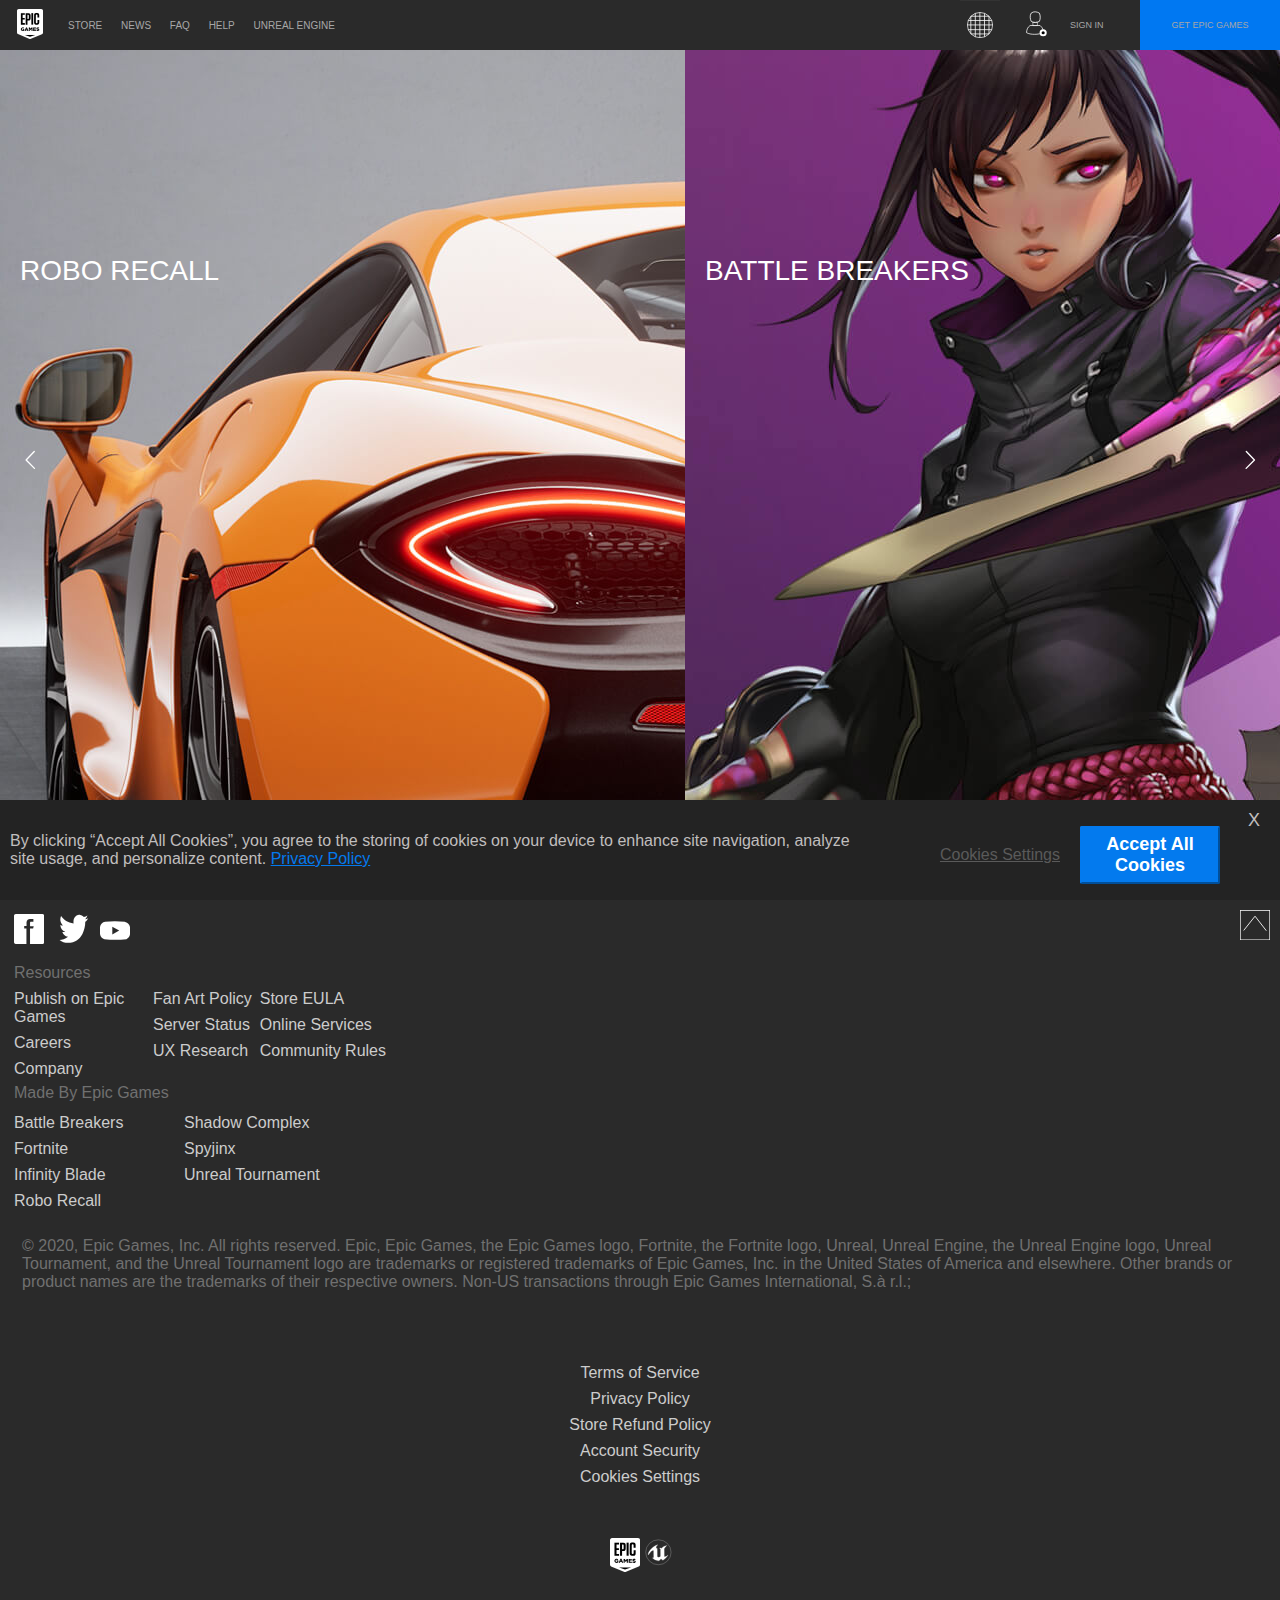
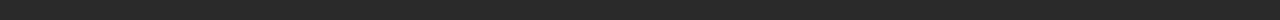
==== index.html @ 892b5a11 "test home page on mobile phone" ====
<!DOCTYPE html>
<html lang="en">
<head>
    <meta charset="UTF-8">
    <meta name="viewport" content="width=device-width, initial-scale=1.0">
    <title>Epic Games | Home</title>
    <!-- <link rel="stylesheet" href="css/headerMaxWidth_600Px.css" media="(max-width: 600px)" />
    <link rel="stylesheet" href="css/headerMin601PxMax900Px.css" media="(min-width: 601px) and (max-width: 900px)" />
    <link rel="stylesheet" href="css/headerMin901PxMax1200Px.css" media="(min-width: 901px) and (max-width: 1200px)" />
    <link rel="stylesheet" href="css/headerMin1201Px.css" media="(min-width: 1201px)"/> -->
    <link rel="stylesheet" href="css/html.css" />
    <link rel="stylesheet" href="css/headerMaxWidth_767_Px.css" media="(max-width: 767px)"/>
    <link rel="stylesheet" href="css/headerMinWidth_768_Px.css" media="(min-width: 768px)"/>
    <link rel="stylesheet" href="css/cookiesMaxWidth_900_Px.css" media="(max-width: 900px)"/>
    <link rel="stylesheet" href="css/cookiesMinWidth_901_Px.css" media="(min-width: 901px)"/>
    <link rel="stylesheet" href="css/footerMaxWidth_400_Px.css" media="(max-width: 400px)"/>
    <link rel="stylesheet" href="css/footerMinWidth_401_Px.css" media="(min-width: 401px)"/>
    <link rel="stylesheet" href="css/sectionAnimation.css">
    </head>
<body>
    <main>
        <!-- start header -->
        <header>
            <a class="header__ImgLogoEpicGames" href="https://www.epicgames.com/store/en-US/?lang=en-US">
                <picture>
                    <img src="images/logoEpicGames.svg" title="Epic Games" alt="Logo Epic games">
                </picture>
            </a>
            <input type="checkbox" id="openOffCanvas" >
            <label class="header__LabelOpenMenu" for='openOffCanvas'>
                <picture>
                    <img src='images/menu.svg' alt='menu'>
                </picture>
            </label>
            <label class="header__LabelCloseMenu" onclick="disableEnableInputLanguage()" for='openOffCanvas'>
                <picture>
                    <img src='images/closeMenu.svg' alt='menu'>
                </picture>
            </label>
            <input type="checkbox" id="openOffCanvasLanguage">
            <div class="header__MenuOffCanvas">
                <nav class="header__NavMenu">
                    <ul>
                        <li><a href="https://www.epicgames.com/store/en-US/?lang=en-US"><span>store</span></a></li>                   
                        <li><a href="https://www.epicgames.com/store/en-US/news?lang=en-US"><span>news</span></a></li>	                   													
                        <li><a href="https://www.epicgames.com/site/en-US/epic-games-store-faq?lang=en-US"><span>faq</span></a></li>                  
                        <li><a href="https://www.epicgames.com/help/en-US/?lang=en-US"><span>help</span></a></li>                   								
                        <li><a href="https://www.unrealengine.com/en-US/"><span>unreal engine</span></a></li>
                    </ul>
                </nav>
                <label class="header__ImgLanguages" for='openOffCanvasLanguage'>
                    <picture>
                        <img src="images/world.svg" alt="Epic games">
                    </picture>
                </label>
                <div class="header__NavLanguages">
                    <label class="header__LanguageBack" for='openOffCanvasLanguage'>
                        <picture>
                            <img src="images/backLanguageMenu.svg" alt="Epic games">
                        </picture>
                        <a href="https://www.epicgames.com/site/ar/home?lang=en-US"><span>English</span></a>
                    </label>
                    <nav>
                        <ul>
                            <li data-lang="en-US"><a href="https://www.epicgames.com/site/ar/home?lang=en-US"><span>English</span></a></li>
                            <li data-lang="es-ES"><a href="https://www.epicgames.com/site/ar/home?lang=es-ES"><span>Español (Spain)</span></a></li>
                            <li data-lang="es-MX"><a href="https://www.epicgames.com/site/ar/home?lang=es-MX"><span>Español (LA)</span></a></li>
                            <li data-lang="fr"><a href="https://www.epicgames.com/site/ar/home?lang=fr"><span>Français</span></a></li>
                            <li data-lang="it"><a href="https://www.epicgames.com/site/ar/home?lang=it"><span>Italiano</span></a></li>
                            <li data-lang="ja"><a href="https://www.epicgames.com/site/ar/home?lang=ja"><span>日本語</span></a></li>
                            <li data-lang="ko"><a href="https://www.epicgames.com/site/ar/home?lang=ko"><span>한국어</span></a></li>
                            <li data-lang="pl"><a href="https://www.epicgames.com/site/ar/home?lang=pl"><span>Polski</span></a></li>
                            <li data-lang="pt-BR"><a href="https://www.epicgames.com/site/ar/home?lang=pt-BR"><span>Português (Brasil)</span></a></li>
                            <li data-lang="ru"><a href="https://www.epicgames.com/site/ar/home?lang=ru"><span>Русский</span></a></li>
                            <li data-lang="th"><a href="https://www.epicgames.com/site/ar/home?lang=th"><span>ไทย</span></a></li>
                            <li data-lang="tr"><a href="https://www.epicgames.com/site/ar/home?lang=tr"><span>Türkçe</span></a></li>
                            <li data-lang="zh-CN"><a href="https://www.epicgames.com/site/ar/home?lang=zh-CN"><span>简体中文</span></a></li>
                            <li data-lang="zh-Hant"><a href="https://www.epicgames.com/site/ar/home?lang=zh-Hant"><span>繁體中文</span></a></li>
                        </ul>
                    </nav>
                </div> 
                <div class="header__ImgUser" onclick="pageUnrealEngine()">
                    <picture>
                        <img src="images/user.svg"  alt="Sign In">
                    </picture>
                    <a href="https://www.epicgames.com/id/login?productName=epic-games&lang=en_US&redirectUrl=https%3A%2F%2Fwww.epicgames.com%2Fsite%2Fen-US%2Fhome&client_id=5a6fcd3b82e04f8fa0065253835c5221&noHostRedirect=true" title="Sig In">Sign In </a>
                </div>
                <div class="header__GetEpicGames" >
                    <a href="https://launcher-public-service-prod06.ol.epicgames.com/launcher/api/installer/download/EpicGamesLauncherInstaller.msi" title="Get Epic Games">get epic games</a>
                </div>
            </div>
        </header>
        <!-- end header -->
        <!-- start section__01Animation -->       
        <section class="section__Animation" id="section__Animation" onclick="disableEnableInputNavAndLanguage()">    
            <div class="section__Animation__01" id="section__Animation__01"></div>
            <a href="https://www.epicgames.com/battlebreakers/es-ES/home" class="section__Animation__01--A" > <span> Robo recall</span></a>
                
            <div class="section__Animation__02"></div>
            <a href="https://www.epicgames.com/roborecall/en-US/home" class="section__Animation__02--A" ><span> Battle breakers</span></a>
               
            <div class="section__Animation__03"></div>
            <a href="https://www.epicgames.com/unrealtournament/en-US/" class="section__Animation__03--A" ><span> Unreal tournament</span></a>
                
            <div class="section__Animation__04"></div>
            <a href="https://www.epicgames.com/fortnite/es-ES/home" class="section__Animation__04--A" ><span> Fornite</span></a>
                
            <div class="section__Animation__05"></div>
            <a href="https://www.unrealengine.com/en-US/" class="section__Animation__05--A" ><span> Unreal engine</span></a>
            
            <div class="section__Animation__06"></div>
            <a href="https://www.unrealengine.com/en-US/" class="section__Animation__06--A" ><span> Unreal engine</span></a>
            
            <div class="section__Animation__07"></div>
            <a href="https://www.unrealengine.com/en-US/" class="section__Animation__07--A" ><span> Unreal engine</span></a>
        
            <div class="section__Animation__08"></div>
            <a href="https://www.unrealengine.com/en-US/" class="section__Animation__08--A" ><span> Unreal engine</span></a>
        
            <div class="section__Animation__09"></div>
            <a href="https://www.unrealengine.com/en-US/" class="section__Animation__09--A" ><span> Unreal engine</span></a>
        
            <div class="section__Animation__010"></div>
            <a href="https://www.unrealengine.com/en-US/" class="section__Animation__010--A" ><span> Unreal engine</span></a>
        
        </section>
        <picture class="section__Animation__Next">
            <img src="images/nextLeft.svg"   onclick="moveLeft()" alt="Next left">
            <img src="images/nextRight.svg"  onclick="moveRight()" alt="Next rigth">
        </picture>
        <!-- end section__01Animation -->
        <!-- start footer -->
        <footer>
            <figure class="footer__SocialNetworks">
                <a href="https://www.facebook.com/epicgames"><img src='images/logoFacebook.svg' alt='Logo facebook'></a>
                <a href="https://twitter.com/epicgames"></a><img src='images/logoTwitter.svg' alt='Logo twiter'></a>
                <a href="https://www.youtube.com/user/epicgamesinc"></a><img src='images/logoYoutube.svg' alt='Logo youtube'></a>
            </figure>
            <picture class="footer__BackFooter">
                <img src="images/downFooter.svg">
            </picture>
            <div class="footer__ResourcesDiv">
                <span>Resources</span>
                <ul class="footer__ResourcesUl01">
                    <li><a href="https://www.epicgames.com/store/en-US/about">Publish on Epic Games</a></li>
                    <li><a href="https://www.epicgames.com/site/en-US/careers">Careers</a></li>
                    <li><a href="https://www.epicgames.com/site/en-US/about">Company</a></li>
                </ul>
                <ul class="footer__ResourcesUl02">
                    <li><a href="https://www.epicgames.com/site/en-US/fan-art-policy">Fan Art Policy</a></li>
                    <li><a href="https://status.epicgames.com/">Server Status</a></li>
                    <li><a href="https://www.epicgames.com/site/en-US/ux">UX Research</a></li>
                </ul>
                <ul class="footer__ResourcesUl03">
                    <li><a href="https://www.epicgames.com/store/en-US/eula">Store EULA</a></li>
                    <li><a href="https://dev.epicgames.com">Online Services</a></li>
                    <li><a href="https://www.epicgames.com/site/en-US/community-rules">Community Rules</a></li>
                </ul>
            </div>
            <div class="footer__MadeBYEpicGamesDiv">
                <span>Made By Epic Games</span>
                <ul class="footer__MadeBYEpicGamesUl01">
                    <li><a href="https://www.epicgames.com/battlebreakers/en-US/home">Battle Breakers</a></li>
                    <li><a href="https://www.epicgames.com/fortnite/en-US/home">Fortnite</a></li>
                    <li><a href="https://www.epicgames.com/infinityblade/en-US/home">Infinity Blade</a></li>
                    <li><a href="https://www.epicgames.com/roborecall/en-US/home">Robo Recall</a></li>
                </ul>
                <ul class="footer__MadeBYEpicGamesUl02">
                    <li><a href="https://www.epicgames.com/shadowcomplex/en-US">Shadow Complex</a></li>
                    <li><a href="https://www.epicgames.com/spyjinx/en-US/home">Spyjinx</a></li>
                    <li><a href="https://www.epicgames.com/unrealtournament/en-US/">Unreal Tournament</a></li>
                </ul>
            </div>
            <span class="footer__EpicGamesInc">© 2020, Epic Games, Inc. All rights reserved. Epic, Epic Games, the Epic Games logo, Fortnite, 
                the Fortnite logo, Unreal, Unreal Engine, the Unreal Engine logo, Unreal Tournament, and the Unreal 
                Tournament logo are trademarks or registered trademarks of Epic Games, Inc. in the United States of America 
                and elsewhere. Other brands or product names are the trademarks of their respective owners. Non-US transactions 
                through Epic Games International, S.à r.l.;
            </span>
            <ul class="footer__TermsUl">
                <li><a href="https://www.epicgames.com/site/en-US/tos">Terms of Service</a></li>
                <li><a href="https://www.epicgames.com/site/en-US/privacypolicy">Privacy Policy</a></li>
                <li><a href="https://www.epicgames.com/site/en-US/store-refund-policy">Store Refund Policy</a></li>
                <li><a href="https://www.epicgames.com/site/en-US/account-security">Account Security</a></li>
                <li><a href="/site/en-US/account-security">Cookies Settings</a></li>
            </ul>
            <figure class="footer__LogoEpicUnreal">
                <img src='images/logoEpicGames.svg' alt='Logo facebook'>
                <a href="https://www.unrealengine.com/en-US/"><img src='images/logoUnrealEngine.svg' alt='Logo twiter'></a>
            </figure>
        </footer>
        <!-- end footer -->
        <!-- start section__Cookies -->
        <section id="section__Cookies" class="section__Cookies">
            <p>By clicking “Accept All Cookies”, you agree to 
                the storing of cookies on your device to enhance 
                site navigation, analyze site usage, and personalize 
                content.
                <a href="https://www.epicgames.com/site/en-US/privacypolicy?lang=en-US">Privacy Policy</a>
            </p>
            <a class="section__CookiesSetting" href="https://www.epicgames.com/shadowcomplex">Cookies Settings</a>
            <button onclick="cookies()" ><strong>Accept All Cookies</strong></button>
            <button onclick="cookies()" >X</button>
        </section>
        <!-- end section__Cookies -->
    </main>
    <script>
        function pageUnrealEngine(){
          window.location = "https://www.epicgames.com/id/login?productName=epic-games&lang=en_US&redirectUrl=https%3A%2F%2Fwww.epicgames.com%2Fsite%2Fen-US%2Fhome&client_id=5a6fcd3b82e04f8fa0065253835c5221&noHostRedirect=true";
        }       
        function disableEnableInputLanguage(){
            document.getElementById("openOffCanvasLanguage").checked = false;
        }
        function disableEnableInputNavAndLanguage(){
            document.getElementById("openOffCanvasLanguage").checked = false;
            document.getElementById("openOffCanvas").checked = false;
        }
        function cookies(){
            document.getElementById("section__Cookies").style.display = "none";
        }

        var animationImages = document.getElementById("section__Animation").animate([
                {transform:"translateX(-0px)"},
                {transform:"translateX(-5300px)"}
                ],{duration: 50000,
                iterations: Infinity});

        animationImages.pause(); 
                       
        setTimeout(function() {
            animationImages.play()}, 
            5000);
        
        function moveLeft() 
        {
            var elementDiv = document.getElementById("section__Animation__01");
            var elementpropertiesDiv = elementDiv.getBoundingClientRect();
            var width = elementpropertiesDiv.width;
            console.log(width + "tamaño imagen");

            var elementClass = document.getElementById("section__Animation");
            var positionClass = elementClass.getBoundingClientRect();
            var left=positionClass.left;
            console.log(left + "left null");
            animationImages.cancel();
            
            if (width === 1024) 
            {
                if(left == 0 && left > -1024)
                {
                    document.getElementById("section__Animation").style.transform = "translateX(-4096px)"; 
                    console.log(left + "left into");
                    console.log("entro imagen 2 left");
                }
                else if (left == -4096 || left < -3072)
                {
                    document.getElementById("section__Animation").style.transform = "translateX(-3072px)"; 
                    console.log(left + "left into");                   
                    console.log("entro imagen 3 left");
                }
                else if (left == -3072 || left < -2048)
                {
                    document.getElementById("section__Animation").style.transform = "translateX(-2048px)"; 
                    console.log(left + "left into");                   
                    console.log("entro imagen 4 left");
                } 
                else if (left == -2048 || left < -1024)
                {
                    document.getElementById("section__Animation").style.transform = "translateX(-1024px)"; 
                    console.log(left + "left into");                    
                    console.log("entro imagen 4 left");
                } 
                else 
                {
                    document.getElementById("section__Animation").style.transform = "translateX(0px)"; 
                    console.log(left + "left into");               
                    console.log("entro imagen 1 left");
                }  
            }
            if (width === 685) 
            {
                if(left == 0 || left > -685)
                {
                    document.getElementById("section__Animation").style.transform = "translateX(-2740px)"; 
                    console.log(left + "left into");                   
                    console.log("entro imagen 2 left");
                }
                else if (left == -2740 || left < -2055)
                {
                    document.getElementById("section__Animation").style.transform = "translateX(-2055px)"; 
                    console.log(left + "left into");
                    console.log("entro imagen 3 left");
                }
                else if (left == -2055 || left < -1370)
                {
                    document.getElementById("section__Animation").style.transform = "translateX(-1370px)"; 
                    console.log(left + "left into");                   
                    console.log("entro imagen 4 left");
                } 
                else if (left == -1370 || left < -685)
                {
                    document.getElementById("section__Animation").style.transform = "translateX(-685px)"; 
                    console.log(left + "left into");                   
                    console.log("entro imagen 4 left");
                } 
                else 
                {
                    document.getElementById("section__Animation").style.transform = "translateX(0px)"; 
                    console.log(left + "left into");                    
                    console.log("entro imagen 1 left");
                }  
            }
            if (width === 700) 
            {
                if(left == 0 || left > -700)
                {
                    document.getElementById("section__Animation").style.transform = "translateX(-2800px)"; 
                    console.log(left + "left into");                    
                    console.log("entro imagen 2 left");
                }
                else if (left == -2800 || left < -2100)
                {
                    document.getElementById("section__Animation").style.transform = "translateX(-2100px)"; 
                    console.log(left + "left into");                    
                    console.log("entro imagen 3 left");
                }
                else if (left == -2100 || left < -1400)
                {
                    document.getElementById("section__Animation").style.transform = "translateX(-1400px)"; 
                    console.log(left + "left into");                    
                    console.log("entro imagen 4 left");
                } 
                else if (left == -1400 || left < -700)
                {
                    document.getElementById("section__Animation").style.transform = "translateX(-700px)"; 
                    console.log(left + "left into");                   
                    console.log("entro imagen 4 left");
                } 
                else 
                {
                    document.getElementById("section__Animation").style.transform = "translateX(0px)"; 
                    console.log(left + "left into");                   
                    console.log("entro imagen 1 left");
                }   
            }
            console.log(
            positionClass.top + " topClass \n", 
            positionClass.right + " rightClass \n", 
            positionClass.bottom  + " bottomClass \n", 
            positionClass.left  + " leftClass \n");
      } 
      function moveRight() 
        {
            var elementDiv = document.getElementById("section__Animation__01");
            var elementpropertiesDiv = elementDiv.getBoundingClientRect();
            var width = elementpropertiesDiv.width;
            console.log(width + "tamaño imagen");

            var elementClass = document.getElementById("section__Animation");
            var positionClass = elementClass.getBoundingClientRect();
            var left=positionClass.left;
            console.log(left + "left");
            animationImages.cancel();
            
            if (width === 1024) 
            {
                if(left == 0 || left > -1024)
                {
                    document.getElementById("section__Animation").style.transform = "translateX(-1024px)"; 
                    console.log(left + "left into");                    
                    console.log("entro imagen 2");
                }
                else if (left == -1024 || left > -2048)
                {
                    document.getElementById("section__Animation").style.transform = "translateX(-2048px)"; 
                    console.log(left + "left into");                   
                    console.log("entro imagen 3");
                }
                else if (left == -2048 || left > -3072)
                {
                    document.getElementById("section__Animation").style.transform = "translateX(-3072px)"; 
                    console.log(left + "left into");                    
                    console.log("entro imagen 4");
                }  
                else if (left == -3072 || left > -4096)
                {
                    document.getElementById("section__Animation").style.transform = "translateX(-4096px)"; 
                    console.log(left + "left into");                    
                    console.log("entro imagen 5");
                }  
                else 
                {
                    document.getElementById("section__Animation").style.transform = "translateX(0px)"; 
                    console.log(left + "left into");                    
                    console.log("entro imagen 1");
                }  
            }
            if (width === 685) 
            {
                if(left == 0 || left > -685)
                {
                    document.getElementById("section__Animation").style.transform = "translateX(-685px)"; 
                    console.log(left + "left into");                    
                    console.log("entro imagen 2");
                }
                else if (left == -685 || left > -1370)
                {
                    document.getElementById("section__Animation").style.transform = "translateX(-1370px)"; 
                    console.log(left + "left into");                    
                    console.log("entro imagen 3");
                }
                else if (left == -1370 || left > -2055)
                {
                    document.getElementById("section__Animation").style.transform = "translateX(-2055px)"; 
                    console.log(left + "left into");                    
                    console.log("entro imagen 4");
                }  
                else if (left == -2055 || left > -2740)
                {
                    document.getElementById("section__Animation").style.transform = "translateX(-2740px)"; 
                    console.log(left + "left into");                    
                    console.log("entro imagen 5");
                }  
                else 
                {
                    document.getElementById("section__Animation").style.transform = "translateX(0px)"; 
                    console.log(left + "left into");                    
                    console.log("entro imagen 1");
                }  
            }
            if (width === 700) 
            {
                if(left == 0 || left > -700)
                {
                    document.getElementById("section__Animation").style.transform = "translateX(-700px)"; 
                    console.log(left + "left into");                    
                    console.log("entro imagen 2");
                }
                else if (left == -700 || left > -1400)
                {
                    document.getElementById("section__Animation").style.transform = "translateX(-1400px)"; 
                    console.log(left + "left into");                   
                    console.log("entro imagen 3");
                }
                else if (left == -1400 || left > -2100)
                {
                    document.getElementById("section__Animation").style.transform = "translateX(-2100px)"; 
                    console.log(left + "left into");                    
                    console.log("entro imagen 4");
                }  
                else if (left == -2100 || left > -2800)
                {
                    document.getElementById("section__Animation").style.transform = "translateX(-2800px)"; 
                    console.log(left + "left into");                    
                    console.log("entro imagen 5");
                }  
                else 
                {
                    document.getElementById("section__Animation").style.transform = "translateX(0px)"; 
                    console.log(left + "left into");                    
                    console.log("entro imagen 1");
                }  
            }
            console.log(
            positionClass.top + " topClass \n", 
            positionClass.right + " rightClass \n", 
            positionClass.bottom  + " bottomClass \n", 
            positionClass.left  + " leftClass \n");
      } 

    </script>
</body>
</html>
---- css/html.css ----
:root {
    /* Colors */
    --backgroundColorHeader: #2a2a2a;
    --backgroundColorFooter: #333;
    --colorTextHardGrey:rgb(112, 112, 112);
    --colorTextSoftGrey: #ccc;
    --colorTextSoftBlue: #337ab7;;
    --blue: #0078f2;
    --white: #fff;
}
* {
    box-sizing: border-box;
    margin: 0;
    padding: 0;
    font-size: 1rem;
    font-family: sans-serif;
}
  html {
    font-size: 62.5%;
    background-color: red;
}
  header {
    position: absolute;
    width: 100vw;
    height: 50px;
    background-color:var(--backgroundColorHeader);
    z-index: 500;
}

  .section__Animation {
    width: 100vw;
    z-index: 10;
}
footer {
  width: 100vw;
  position: absolute;
  top: 100vh ;
}
.section__Cookies {
  width: 100vw;
  height: 190px;
  background-color: rgb(199, 188, 188);
  position: absolute;
  top: calc(100vh - 180px);
}
---- css/headerMaxWidth_767_Px.css ----
/* :root {
    --backgroundColorHeader: #2a2a2a;
    --backgroundColorFooter: #333;
    --colorTextHardGrey: #ccc;
    --colorTextSoftGrey: rgb(112, 112, 112);;
    --colorTextSoftBlue:: #337ab7;;
    --blue: #0078f2;
    --white: #fff;
}*/
input, .header__LabelCloseMenu, .header__ImgUser,
.header__GetEpicGames a, .header__ImgLanguages {
    display: none;
}

header a {
    font-size: .9em;
    font-family: OpenSans,sans-serif,arial;
    color: rgb(167, 167, 167);
    text-decoration: none;
    text-transform: uppercase;
    font-size: 1.4rem;
    font-family: sans-serif;
}
header ul {
    margin: 0px;
    padding: 0px;
    border: 0px;
}
header li {
    list-style: none;
    border-bottom: 1px solid  #333;
    padding-bottom: 15px;
    padding-top: 15px;
    padding-left: 30px;
    margin: 0px;
}
header img{
    width: 26px;
}
.header__ImgLogoEpicGames {
    grid-area: ImgLogoEpicGames;
}
.header__ImgLogoEpicGames picture img{
    width: 30px;
    display: block;
    float: left;
    margin: 10px 10px 10px 20px;
}
.header__LabelOpenMenu, .header__LabelCloseMenu {
    grid-area: LabelMenu;
}
.header__LabelOpenMenu {
    background-color:var(--blue);
    width: 100%;
    height: 100%;
    display: grid;
    justify-items: center;
    align-items: center;
}
.header__LabelOpenMenu picture img, .header__LabelCloseMenu picture img{
    display: block;
    margin: 10px;
}

.header__ImgUser:hover, .header__ImgLanguages:hover, 
.header__GetEpicGames:hover, .header__LabelOpenMenu:hover, 
.header__LabelCloseMenu:hover, .header__LanguageBack:hover,
.header__NavLanguages li:hover, .header__NavMenu li:hover, 
.header__LabelCloseBack {
    cursor: pointer;
}
header {
    display: grid;
    grid-template: 50px / 1fr 50px;
    grid-template-areas: 'ImgLogoEpicGames . LabelMenu';  
    align-items: center;
}
.header__NavMenu {
    grid-area: NavMenu;
    width: 100%;
}
.header__ImgUser {
    grid-area: ImgUser;
    display: grid;
    grid-template: 50px / 1fr 1fr;
    justify-items: center;
    align-items: center;
    width: 100%;
    height: 100%;
    border-right: 1px solid rgba(97, 96, 96, 0.178);
    border-top: 1px solid rgba(97, 96, 96, 0.178);
}
.header__ImgUser a {
    justify-self: start;
}
.header__ImgLanguages {
    grid-area: ImgLanguages;
    width: 100%;
    height: 100%;
    display:grid;
    justify-items: center;
    align-items: center;
    border-top: 1px solid rgba(97, 96, 96, 0.178);
}
.header__GetEpicGames {
    grid-area: GetEpicGames;
    background-color: #0078f2;
    height: 100%;
    width: 100%;
    display: grid;
    justify-items: center;
    align-items: center;
}
.header__MenuOffCanvas {
    display: grid;
    grid-template: 250px 1fr 50px 40px / 60% 1fr;
    grid-template-areas: 'NavMenu         NavMenu'
                         ' .               . '
                         'ImgUser       ImgLanguages'
                         'GetEpicGames    GetEpicGames';  
    justify-items: center;
    align-items: center;
    list-style: none;
    margin: 0px;
    padding: 0px;
    position: fixed;
    top: 50px;
    right: -90%;
    background-color:#2a2a2a;
    width: 86%;
    height: calc(100% - 50px);
    transition: all .25s;
}
.header__NavLanguages {
    grid-area: NavLanguages;
    display: block;
    list-style: none;
    margin: 0px;
    padding: 0px;
    position: fixed;
    top: 50px;
    right: -90%;
    background-color:#2a2a2a;
    width: 86%;
    height: calc(100% - 50px);
    transition: all .25s;
    overflow: auto;
}
.header__NavLanguages a {
    grid-area: LanguageBackA;
    justify-self: center;
    align-self: center;
}
.header__NavLanguages a:hover{
    color: white;
}
.header__LanguageBack {
    display: grid;
    grid-template: 50px / 20px 1fr ;
    grid-template-areas: ' LanguageBackPicture   LanguageBackA '; 
    justify-items: center;
    align-items: center;
    list-style: none;
    margin: 0px;
    padding: 0px;
    width: 100%;
    transition: all .25s;
    background-color: black;
}
.header__LanguageBack picture {
    grid-area: LanguageBackPicture;
    justify-self: start;
    padding-left: 10px;
}
.header__LanguageBack img {
    width: 10px;
}
#openOffCanvas:checked ~ .header__MenuOffCanvas {
    right: 0px;
}
#openOffCanvas:checked ~ .header__LabelOpenMenu {
    display: none;
}
#openOffCanvas:checked ~ .header__LabelCloseMenu {
    display: block;
}
#openOffCanvasLanguage:checked ~ .header__MenuOffCanvas .header__NavLanguages {
    right: 0px;
}
---- css/headerMinWidth_768_Px.css ----
/* :root {
    --backgroundColorHeader: #2a2a2a;
    --backgroundColorFooter: #333;
    --colorTextHardGrey: #ccc;
    --colorTextSoftGrey: rgb(112, 112, 112);;
    --colorTextSoftBlue:: #337ab7;;
    --blue: #0078f2;
    --white: #fff;
}*/
.header__ImgUser:hover, .header__ImgLanguages:hover, 
.header__GetEpicGames:hover, .header__LabelOpenMenu:hover, 
.header__LabelCloseMenu:hover, .header__LanguageBack:hover,
.header__NavLanguages li:hover, .header__NavMenu li:hover, 
.header__LabelCloseBack {
    cursor: pointer;
}
input, .header__LabelCloseMenu, .header__LabelOpenMenu, .header__NavLanguages, .header__LanguageBack {
    display: none;
}
header img {
    width: 26px;
}
header a {
    font-size: .9em;
    font-family: OpenSans,sans-serif,arial;
    color: rgb(167, 167, 167);
    text-decoration: none;
    text-transform: uppercase;
}
.header__NavLanguages li{ 
    padding-top: 15px;
    padding-left: 5px;
    padding-right: 5px;
    padding-bottom: 5px;
}
.header__NavLanguages{
    list-style: none;
    margin: 0px;
    padding: 0px;
    position: absolute;
    top: 50px;
    right: 220px;
    background-color:#2a2a2a;
    height: auto;
    transition: all .25s;
    overflow: auto;
    text-align: center;
}
header {
    display: grid;
    grid-template: 50px / 60px 1fr;
    grid-template-areas: 'ImgLogoEpicGames  MenuOffCanvas';  
    align-items: center; 
    justify-items: center;
}
.header__ImgLogoEpicGames {
    display: grid;
    justify-items: center;
    align-items: center;
}

.header__MenuOffCanvas {
    grid-area: MenuOffCanvas;
    display: grid;
    grid-template: 50px 1fr / 380px 1fr 40px 140px 140px;
    grid-template-areas: 'NavMenu . ImgLanguages ImgUser GetEpicGames'
                         '. . NavLanguages .  .' ;  
    justify-self: start;
    width: 100%;
}
.header__ImgUser {
    grid-area: ImgUser;
    display: grid;
    grid-template: 50px / 1fr 1fr;
    justify-items: center;
    align-items: center;
    width: 100%;
    height: 100%;
}
.header__ImgUser a {
    justify-self: start;
}
.header__NavMenu {
    grid-area: NavMenu;
    display: grid;
    justify-items: start;
    align-items: center;
}
.header__NavMenu ul{
    padding: 0px;
    margin: 0px;
}
.header__NavMenu li {
    display: inline-block;
    padding: 0px;
    margin: 0px;
}
.header__NavMenu a {
    padding-bottom: 18px;
    padding-right: 10px;
    padding-left: 10px;
    margin-left: -2px;
    margin-right: -2px;
    border-bottom: none;
}
.header__NavMenu a:hover {
    color: white;
    padding-bottom: 12px;
    border-bottom: 8px solid  #0078f2;
    transition: all .2s;
}
.header__ImgLanguages {
    grid-area: ImgLanguages;
    width: 100%;
    height: 100%;
    display:grid;
    justify-items: center;
    align-items: center;
    border-top: 1px solid rgba(97, 96, 96, 0.178);
}
.header__GetEpicGames {
    grid-area: GetEpicGames;
    background-color: #0078f2;
    height: 100%;
    width: 100%;
    display: grid;
    justify-items: center;
    align-items: center;
}
.header__ImgLanguages:hover ~  .header__NavLanguages {
    display: block;
}
.header__NavLanguages:hover {
    display: block;
}
.header__ImgLanguages:hover ~  .header__NavLanguages {
    display: block;
}
.header__NavLanguages a:hover{
    color: white;
}
---- css/cookiesMaxWidth_900_Px.css ----
.section__Cookies {
  background-color: #232323;
  position: fixed;
  z-index: 170;
}
.section__Cookies p {
  grid-area: CookiesP;
  color: rgb(192, 190, 190);
  display: inline-block;
  margin: 0px;
  padding: 0px;
  margin-left: 10px;
  font-size: 1.6rem;
  font-family: sans-serif;
}
.section__CookiesSetting {
  grid-area: CookiesSetting;
  color: rgb(90, 90, 90);
  margin-top: -10px; 
  margin-right: 10px;
  align-self: center; 
  justify-self: end; 
  font-size: 1.6rem; 
}
.section__Cookies p a:first-child {
  color:  #037AEE;
  grid-area: CookiesP;
  font-size: 1.6rem;
}
.section__Cookies button:first-of-type {
  grid-area: CookiesButton01;
  background-color: #037AEE;
  border-radius: 2px;
  border-color: #037AEE;
  color: #FFFFFF;
  padding: .6rem .6rem;
  margin-top: -10px;
  margin-left: 10px;
  align-self: center; 
  justify-self: start; 
}
.section__Cookies button:first-of-type strong {
  font-size: 1.8rem; 
}
.section__Cookies button:last-of-type {
  grid-area: CookiesButton02;
  font-family: sans-serif;
  font-size: 2rem;
  color: rgb(192, 190, 190);
  background-color: transparent;
  border: none;
  padding: 0px;
  margin: 10px;
  margin-right: 20px;
  align-self: start; 
  justify-self: right;
  font-size: 1.8rem;
}
.section__Cookies {
  display: grid;
  grid-template: 40px 80px 60px / 1fr 1fr 40px ;
  grid-template-areas: '. . CookiesButton02 '
                       'CookiesP  CookiesP CookiesP '
                       'CookiesSetting  CookiesButton01 . ';
  justify-items: center;
  align-items: center;
  height: 180px;
  }
---- css/cookiesMinWidth_901_Px.css ----
.section__Cookies {
  background-color: #232323;
  position: fixed;
  z-index: 170;
}
.section__Cookies p {
  grid-area: CookiesP;
  color: rgb(192, 190, 190);
  display: inline-block;
  margin: 0px;
  padding: 0px;
  margin-left: 10px;
  font-size: 1.6rem;
  font-family: sans-serif;
}
.section__CookiesSetting {
  grid-area: CookiesSetting;
  color: rgb(90, 90, 90);
  margin-top: 10px; 
  margin-right: 10px;
  align-self: center; 
  justify-self: end; 
  font-size: 1.6rem; 
}
.section__Cookies p a:first-child {
  color:  #037AEE;
  grid-area: CookiesP;
  font-size: 1.6rem;
}
.section__Cookies button:first-of-type {
  grid-area: CookiesButton01;
  background-color: #037AEE;
  border-radius: 2px;
  border-color: #037AEE;
  color: #FFFFFF;
  padding: .6rem .6rem;
  margin-top: 10px;
  margin-left: 10px;
  align-self: center; 
  justify-self: start; 
}
.section__Cookies button:first-of-type strong {
  font-size: 1.8rem; 
}
.section__Cookies button:last-of-type {
  grid-area: CookiesButton02;
  font-family: sans-serif;
  font-size: 2rem;
  color: rgb(192, 190, 190);
  background-color: transparent;
  border: none;
  padding: 0px;
  margin: 10px;
  margin-right: 20px;
  align-self: start; 
  justify-self: right;
  font-size: 1.8rem;
}
.section__Cookies {
  display: grid;
  grid-template: 100px / 1fr 20px 200px 150px 60px ;
  grid-template-areas: 'CookiesP . CookiesSetting  CookiesButton01 CookiesButton02 ';
  justify-items: center;
  align-items: center;
  height: 100px;
  top: calc(100vh - 100px);
  }
---- css/footerMaxWidth_400_Px.css ----
footer {
  background-color:var(--backgroundColorHeader);
}
footer img {
  width: 30px;
}
footer a, footer span {
  display: inline-block;
  text-decoration: none;
  list-style: none;
  padding: 2px;
  margin: 2px;
  color:var(--colorTextSoftGrey);
  font-size: 1.6rem;
}
footer ul {
  list-style: none;
  padding: 0px;
  margin: 0px;
}
.footer__SocialNetworks {
  grid-area: SocialNetworks;
  padding: 10px;
  display: inline-block;
}
.footer__BackFooter {
  grid-area: BackFooter;
  padding: 10px;
  display: inline-block;
  justify-self: right;
}
.footer__ResourcesDiv {
  grid-area: ResourcesDiv;
  padding: 10px;
}
.footer__ResourcesDiv span {
  grid-area: ResourcesSpan;
  color:var(--colorTextHardGrey);
}
.footer__ResourcesUl01 {
  grid-area: ResourcesUl01;
}
.footer__ResourcesUl02 {
  grid-area: ResourcesUl02;
}
.footer__ResourcesUl03 {
  grid-area: ResourcesUl03;
}
.footer__MadeBYEpicGamesDiv {
  grid-area: MadeBYEpicGamesDiv;
  padding: 10px;
}
.footer__MadeBYEpicGamesDiv span {
  grid-area: MadeBYEpicGamesSpan;
  display: inline-block;
  color:var(--colorTextHardGrey);
}
.footer__MadeBYEpicGamesUl01 {
  grid-area: MadeBYEpicGamesUl01;
}
.footer__MadeBYEpicGamesUl02 {
  grid-area: MadeBYEpicGamesUl02;
}
.footer__EpicGamesInc {
  grid-area: EpicGamesInc;
  color:var(--colorTextHardGrey);
  padding: 20px;
}
.footer__TermsUl {
  grid-area: TermsUl;
  text-align: center;
}

.footer__LogoEpicUnreal {
  grid-area: LogoEpicUnreal;
  display: grid;
  grid-template: 1fr / 1fr 1fr;
  padding: 10px;
  align-items: center;
  justify-items: center;
  background-color:var(--backgroundColorHeader);
}
.footer__LogoEpicUnreal img{
  justify-self: end;
}
.footer__LogoEpicUnreal a{
  justify-self: start;
}
.footer__ResourcesDiv {
  display: grid;
  grid-template: 30px 1fr 1fr 1fr / 170px ;
  grid-template-areas: ' ResourcesSpan  '
                       ' ResourcesUl01  '
                       ' ResourcesUl02  '
                       ' ResourcesUl03  ';
  justify-items: start;
  align-items: start;
}
.footer__MadeBYEpicGamesDiv {
  display: grid;
  grid-template: 30px 1fr 1fr / 170px ;
  grid-template-areas: ' MadeBYEpicGamesSpan  '
                       ' MadeBYEpicGamesUl01  '
                       ' MadeBYEpicGamesUl02';
  justify-items: start;
  align-items: start;
}
.footer__EpicGamesInc {
  padding-top: 5px;
  padding-bottom: 10px;
}
footer  {
  display: grid;
  grid-template: 50px 1fr 1fr 1fr 140px 1fr / 200px 200px;
  grid-template-areas: 'SocialNetworks  BackFooter'
                       'ResourcesDiv ResourcesDiv '
                       'MadeBYEpicGamesDiv MadeBYEpicGamesDiv  '
                       'EpicGamesInc EpicGamesInc '
                       'TermsUl TermsUl '
                       'LogoEpicUnreal LogoEpicUnreal ';  
  background-color:#2a2a2a;
  height: 1000px;
}
---- css/footerMinWidth_401_Px.css ----
footer {
  background-color:var(--backgroundColorHeader);
}
footer img {
  width: 30px;
}
footer a, footer span {
  display: inline-block;
  text-decoration: none;
  list-style: none;
  padding: 2px;
  margin: 2px;
  color:var(--colorTextSoftGrey);
  font-size: 1.6rem;
}
footer ul {
  list-style: none;
  padding: 0px;
  margin: 0px;
}
.footer__SocialNetworks {
  grid-area: SocialNetworks;
  padding: 10px;
  display: inline-block;
}
.footer__BackFooter {
  grid-area: BackFooter;
  padding: 10px;
  display: inline-block;
  justify-self: right;
}
.footer__ResourcesDiv {
  grid-area: ResourcesDiv;
  padding: 10px;
}
.footer__ResourcesDiv span {
  grid-area: ResourcesSpan;
  color:var(--colorTextHardGrey);
}
.footer__ResourcesUl01 {
  grid-area: ResourcesUl01;
}
.footer__ResourcesUl02 {
  grid-area: ResourcesUl02;
}
.footer__ResourcesUl03 {
  grid-area: ResourcesUl03;
}
.footer__MadeBYEpicGamesDiv {
  grid-area: MadeBYEpicGamesDiv;
  padding: 10px;
}
.footer__MadeBYEpicGamesDiv span {
  grid-area: MadeBYEpicGamesSpan;
  display: inline-block;
  color:var(--colorTextHardGrey);
}
.footer__MadeBYEpicGamesUl01 {
  grid-area: MadeBYEpicGamesUl01;
}
.footer__MadeBYEpicGamesUl02 {
  grid-area: MadeBYEpicGamesUl02;
}
.footer__EpicGamesInc {
  grid-area: EpicGamesInc;
  color:var(--colorTextHardGrey);
  padding: 20px;
  padding-top: 5px;
  padding-bottom: 10px;
}
.footer__TermsUl {
  grid-area: TermsUl;
  text-align: center;
}

.footer__LogoEpicUnreal {
  grid-area: LogoEpicUnreal;
  display: grid;
  grid-template: 1fr / 1fr 1fr;
  padding: 10px;
  align-items: center;
  justify-items: center;
  background-color:var(--backgroundColorHeader);
}
.footer__LogoEpicUnreal img{
  justify-self: end;
}
.footer__LogoEpicUnreal a{
  justify-self: start;
}
.footer__ResourcesDiv {
  display: grid;
  grid-template: 30px 1fr / 170 170px 170px;
  grid-template-areas: ' ResourcesSpan . . '
                       ' ResourcesUl01 ResourcesUl02 ResourcesUl03' ; 
}
.footer__MadeBYEpicGamesDiv {
  display: grid;
  grid-template: 30px 1fr / 170px 170px  ;
  grid-template-areas: ' MadeBYEpicGamesSpan .'
                       ' MadeBYEpicGamesUl01 MadeBYEpicGamesUl02';
}

footer  {
  display: grid;
  grid-template: 50px 120px 160px 1fr 1fr 1fr  / 200px 200px 1fr ;
  grid-template-areas: 'SocialNetworks  . BackFooter'
                       'ResourcesDiv ResourcesDiv . '
                       'MadeBYEpicGamesDiv MadeBYEpicGamesDiv . '
                       'EpicGamesInc EpicGamesInc EpicGamesInc '
                       'TermsUl TermsUl TermsUl '
                       'LogoEpicUnreal LogoEpicUnreal LogoEpicUnreal ';  
  background-color:#2a2a2a;
  /* height: 1000px; */
}
---- css/sectionAnimation.css ----
/* section__AnimationTestBasicWebPage.css */

.section__Animation {
    padding: 0px;
    margin: 0px;
    display: grid;
    grid-template: 1fr  1px/ 1fr 1fr 1fr 1fr 1fr 1fr 1fr 1fr 1fr 1fr;
    grid-template-areas: 'Ani01 Ani02 Ani03 Ani04 Ani05 Ani06 Ani07 Ani08 Ani09 Ani010'
                         'A01   A02   A03   A04   A05   A06   A07   A08   A09   A010 ';
    align-items: center;
    justify-items: center;
}

.section__Animation div {
    height: 100vh;
}
.section__Animation__01 {
    grid-area: Ani01;
    background-image: url("../images/unrealEngine.jpg");
}
.section__Animation__02 {
    grid-area: Ani02;
    background-image: url("../images/battleBreakers.jpg");
}
.section__Animation__03 {
    grid-area: Ani03;
    background-image: url("../images/fornite.jpg");   
}  
.section__Animation__04 {
    grid-area: Ani04;
    background-image: url("../images/roboRecall.jpg");
}
.section__Animation__05 {
    grid-area: Ani05;
    background-image: url("../images/unrealTournament.jpg");
}
.section__Animation__06 {
    grid-area: Ani06;
    background-image: url("../images/unrealEngine.jpg");
}
.section__Animation__07 {
    grid-area: Ani07;
    background-image: url("../images/battleBreakers.jpg");
}
.section__Animation__08 {
    grid-area: Ani08;
    background-image: url("../images/fornite.jpg");   
}  
.section__Animation__09 {
    grid-area: Ani09;
    background-image: url("../images/roboRecall.jpg");
}
.section__Animation__010 {
    grid-area: Ani010;
    background-image: url("../images/unrealTournament.jpg");
}
.section__Animation > a {
    text-transform: uppercase;
    text-decoration: none;
    color: white;
    margin: 0px;
    z-index: 120;
    position: relative;
    bottom: 70vh;
    align-self: left;
    justify-self: left;
    margin-left: 20px;
}
.section__Animation > a span {  
    font-size: 2.8em;      
}

.section__Animation div {
    z-index: 10;
}
.section__Animation div:hover {
    opacity: .75;
    transform: scale(1.1);
    transition: all .5s;
    z-index: 5;
}

.section__Animation__Next {
    position: absolute;
    width: 100%;
    top: 50vh;
    z-index: 150;
}
.section__Animation__Next img:first-child {
    width: 20px;
    float: left;
    margin-left: 20px;
}
.section__Animation__Next img:last-child {
    width: 20px;
    float: right;
    margin-right: 20px;
}
.section__Animation__Next img:hover {
    cursor: pointer;
}
 @media all and (max-width: 1024px) /* 1 imagen */
{
    
    .section__Animation__01 {
        width: 1024px;
    }
    .section__Animation__02 {
        width: 1024px;
    }
    .section__Animation__03 {
        width: 1024px;
    }
    .section__Animation__04 {
        width: 1024px;
    }
    .section__Animation__05 {
        width: 1024px;
    }  
    .section__Animation__06 {
        width: 1024px;
    }  
    .section__Animation__07 {
        width: 1024px;
    }
    .section__Animation__08 {
        width: 1024px;
    }
    .section__Animation__09 {
        width: 1024px;
    }
    .section__Animation__010 {
        width: 1024px;
    }  
    
}



@media all and (min-width: 1025px) and (max-width: 1368px) /* 2 imagenes */
{
    .section__Animation__01 {
        width: 685px;
    }
    .section__Animation__02 {
        width: 685px;
    }
    .section__Animation__03 {
        width: 685px;
    }
    .section__Animation__04 {
        width: 685px;
    }
    .section__Animation__05 {
        width: 685px;
    }  
    .section__Animation__06 {
        width: 685px;
    } 
    .section__Animation__07 {
        width: 685px;
    }
    .section__Animation__08 {
        width: 685px;
    }
    .section__Animation__09 {
        width: 685px;
    }
    .section__Animation__010 {
        width: 685px;
    }  
    
}

 
@media all and (min-width: 1369px) /* 3 imagenes */
{
    .section__Animation__01 {
        width: 700px;
    }
    .section__Animation__02 {
        width: 700px;
    }
    .section__Animation__03 {
        width: 700px;
    }
    .section__Animation__04 {
        width: 700px;
    }
    .section__Animation__05 {
        width: 700px;
    }
    .section__Animation__06 {
        width: 700px;
    }
    .section__Animation__07 {
        width: 700px;
    }
    .section__Animation__08 {
        width: 700px;
    }
    .section__Animation__09 {
        width: 700px;
    }
    .section__Animation__010 {
        width: 700px;
    }
}
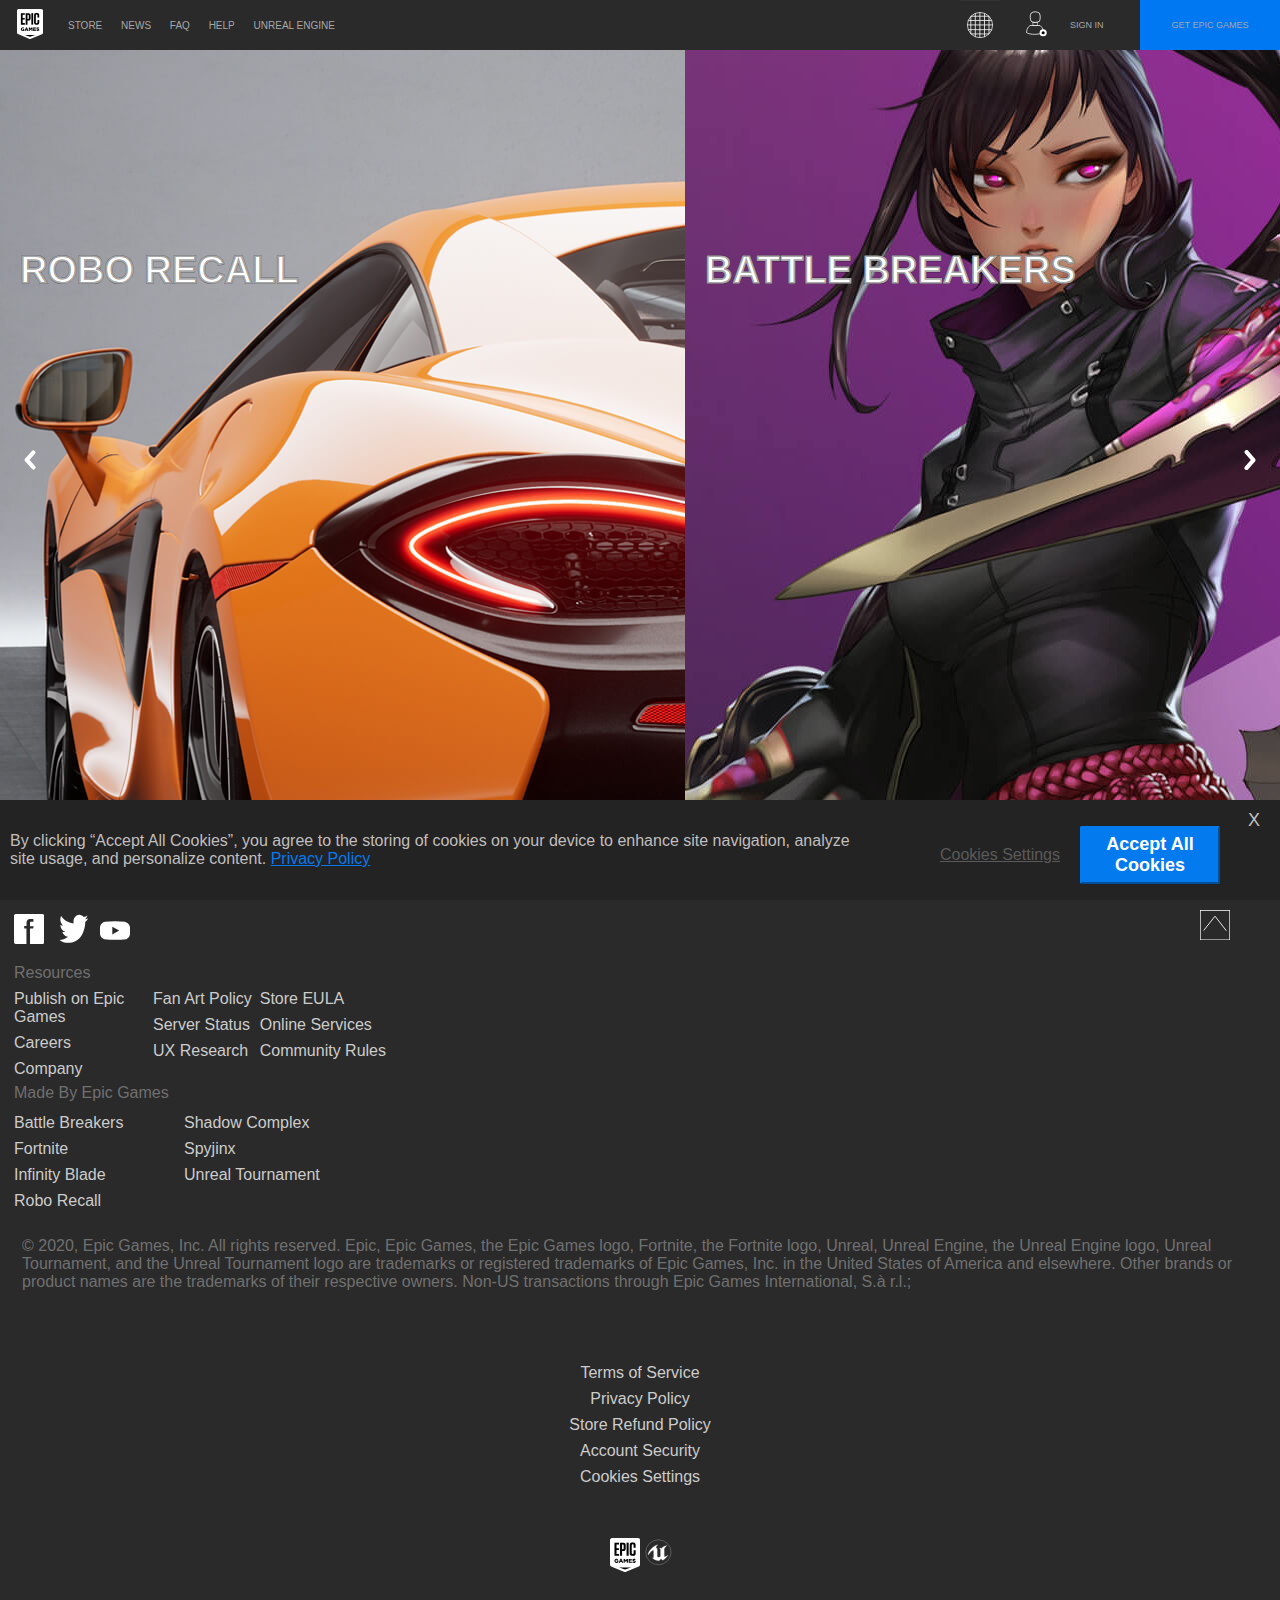
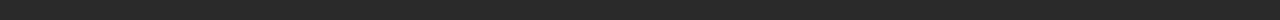
==== commit e24a8dbc: "The problem with overflow fixed" ====
--- a/index.html
+++ b/index.html
@@ -1,5 +1,5 @@
 <!DOCTYPE html>
-<html lang="en">
+<html lang="en" id ="html">
 <head>
     <meta charset="UTF-8">
     <meta name="viewport" content="width=device-width, initial-scale=1.0">
@@ -210,6 +210,10 @@
         }       
         function disableEnableInputLanguage(){
             document.getElementById("openOffCanvasLanguage").checked = false;
+            /* cuando cierres con la x activar el scrooll y fde HTML
+            window.scrollTo(0, 0);
+            document.getElementById("openOffCanvasLanguage").checked = false; */
+            
         }
         function disableEnableInputNavAndLanguage(){
             document.getElementById("openOffCanvasLanguage").checked = false;
--- a/css/html.css
+++ b/css/html.css
@@ -19,17 +19,24 @@
   html {
     font-size: 62.5%;
     background-color: red;
+    background-color:var(--backgroundColorHeader);  
+    overflow-x: hidden; 
+}
+body {
+  overflow-x: hidden;
+  overflow-y: hidden; 
 }
   header {
     position: absolute;
     width: 100vw;
     height: 50px;
     background-color:var(--backgroundColorHeader);
-    z-index: 500;
+    z-index: 15;
 }
 
   .section__Animation {
     width: 100vw;
+    height: 100%;
     z-index: 10;
 }
 footer {
@@ -43,4 +50,7 @@
   background-color: rgb(199, 188, 188);
   position: absolute;
   top: calc(100vh - 180px);
+}
+input label {
+  display: none;
 }--- a/css/headerMaxWidth_767_Px.css
+++ b/css/headerMaxWidth_767_Px.css
@@ -7,8 +7,7 @@
     --blue: #0078f2;
     --white: #fff;
 }*/
-input, .header__LabelCloseMenu, .header__ImgUser,
-.header__GetEpicGames a, .header__ImgLanguages {
+input, .header__LabelCloseMenu{
     display: none;
 }
 
@@ -89,6 +88,7 @@
     height: 100%;
     border-right: 1px solid rgba(97, 96, 96, 0.178);
     border-top: 1px solid rgba(97, 96, 96, 0.178);
+    
 }
 .header__ImgUser a {
     justify-self: start;
@@ -123,28 +123,30 @@
     list-style: none;
     margin: 0px;
     padding: 0px;
-    position: fixed;
-    top: 50px;
+    position: absolute;
+    top: 40px;
     right: -90%;
     background-color:#2a2a2a;
     width: 86%;
-    height: calc(100% - 50px);
+    height: calc(100vh - 40px);
     transition: all .25s;
+    display: none;   
 }
 .header__NavLanguages {
     grid-area: NavLanguages;
-    display: block;
+    /* display: block; */
     list-style: none;
     margin: 0px;
     padding: 0px;
-    position: fixed;
-    top: 50px;
-    right: -90%;
+    position: absolute;
+    top: 8px;
+    right: -100%;
     background-color:#2a2a2a;
-    width: 86%;
-    height: calc(100% - 50px);
+    width: 100%;
+    height: calc(100vh - 50px); 
     transition: all .25s;
-    overflow: auto;
+    display: none;
+    z-index: 35;
 }
 .header__NavLanguages a {
     grid-area: LanguageBackA;
@@ -155,8 +157,11 @@
     color: white;
 }
 .header__LanguageBack {
+    position: absolute;
+    top: 0%;
+    right: 0%;
     display: grid;
-    grid-template: 50px / 20px 1fr ;
+    grid-template: 47px / 20px 1fr ;
     grid-template-areas: ' LanguageBackPicture   LanguageBackA '; 
     justify-items: center;
     align-items: center;
@@ -177,6 +182,7 @@
 }
 #openOffCanvas:checked ~ .header__MenuOffCanvas {
     right: 0px;
+    display: grid;
 }
 #openOffCanvas:checked ~ .header__LabelOpenMenu {
     display: none;
@@ -186,4 +192,5 @@
 }
 #openOffCanvasLanguage:checked ~ .header__MenuOffCanvas .header__NavLanguages {
     right: 0px;
-}+    display: grid;
+}
--- a/css/footerMaxWidth_400_Px.css
+++ b/css/footerMaxWidth_400_Px.css
@@ -25,7 +25,8 @@
 }
 .footer__BackFooter {
   grid-area: BackFooter;
-  padding: 10px;
+  padding-top: 10px;
+  padding-right: 50px;
   display: inline-block;
   justify-self: right;
 }
@@ -111,7 +112,7 @@
 }
 footer  {
   display: grid;
-  grid-template: 50px 1fr 1fr 1fr 140px 1fr / 200px 200px;
+  grid-template: 50px 1fr 1fr 1fr 140px 1fr / 1fr 1fr;
   grid-template-areas: 'SocialNetworks  BackFooter'
                        'ResourcesDiv ResourcesDiv '
                        'MadeBYEpicGamesDiv MadeBYEpicGamesDiv  '
@@ -120,4 +121,8 @@
                        'LogoEpicUnreal LogoEpicUnreal ';  
   background-color:#2a2a2a;
   height: 1000px;
+}
+footer figure {
+  margin: 0px;
+  margin: 0px;
 }--- a/css/footerMinWidth_401_Px.css
+++ b/css/footerMinWidth_401_Px.css
@@ -25,7 +25,8 @@
 }
 .footer__BackFooter {
   grid-area: BackFooter;
-  padding: 10px;
+  padding-top: 10px;
+  padding-right: 50px;
   display: inline-block;
   justify-self: right;
 }
--- a/css/sectionAnimation.css
+++ b/css/sectionAnimation.css
@@ -64,10 +64,14 @@
     bottom: 70vh;
     align-self: left;
     justify-self: left;
-    margin-left: 20px;
+    margin-left: 20px;   
 }
 .section__Animation > a span {  
-    font-size: 2.8em;      
+    font-size: 3.8em;  
+    -webkit-text-stroke: 1px rgba(0, 0, 0, 0.37);
+    font-weight: 1000;
+    line-height: .900em;
+
 }
 
 .section__Animation div {
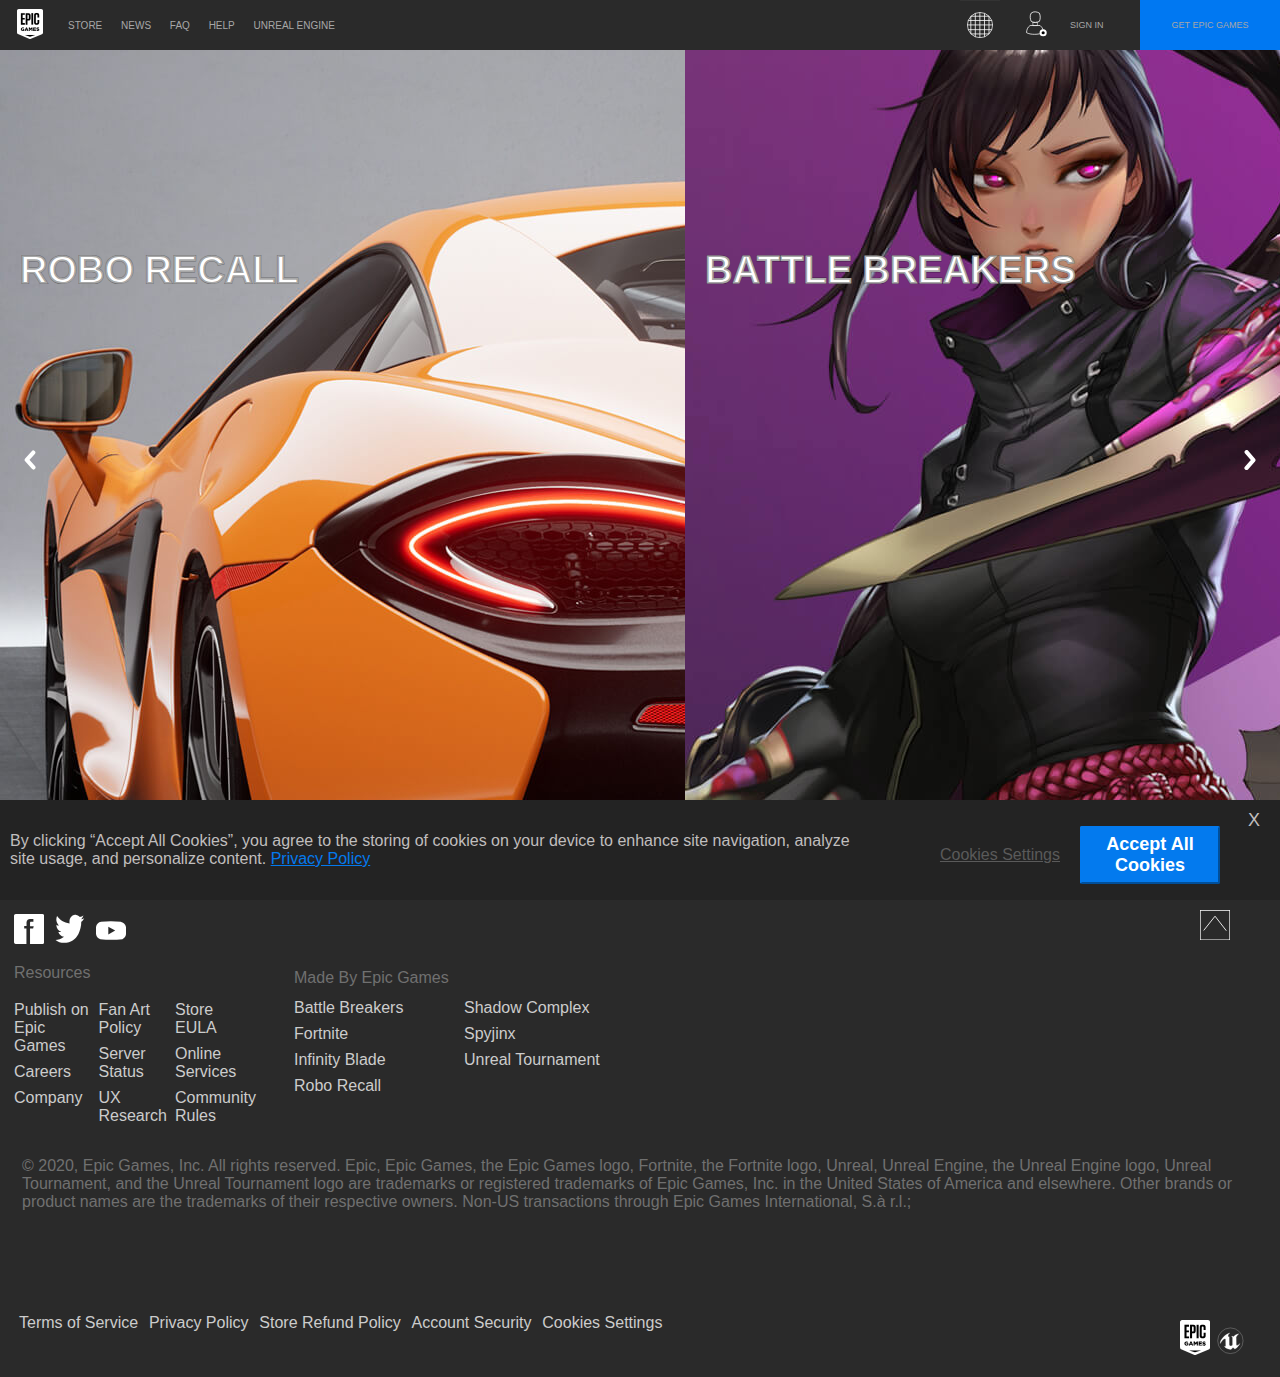
==== commit e0cc6b75: "Finished main page" ====
--- a/index.html
+++ b/index.html
@@ -14,7 +14,8 @@
     <link rel="stylesheet" href="css/cookiesMaxWidth_900_Px.css" media="(max-width: 900px)"/>
     <link rel="stylesheet" href="css/cookiesMinWidth_901_Px.css" media="(min-width: 901px)"/>
     <link rel="stylesheet" href="css/footerMaxWidth_400_Px.css" media="(max-width: 400px)"/>
-    <link rel="stylesheet" href="css/footerMinWidth_401_Px.css" media="(min-width: 401px)"/>
+    <link rel="stylesheet" href="css/footerMinWidth_401_PxMax_767_Px.css" media="(min-width: 401px) and (max-width: 767px)" />
+    <link rel="stylesheet" href="css/footerMinWidth_768_Px.css" media="(min-width: 768px)"/>
     <link rel="stylesheet" href="css/sectionAnimation.css">
     </head>
 <body>
@@ -27,14 +28,14 @@
                 </picture>
             </a>
             <input type="checkbox" id="openOffCanvas" >
-            <label class="header__LabelOpenMenu" for='openOffCanvas'>
+            <label class="header__LabelOpenMenu" onclick="disableScrollY()" for='openOffCanvas'>
                 <picture>
                     <img src='images/menu.svg' alt='menu'>
                 </picture>
             </label>
             <label class="header__LabelCloseMenu" onclick="disableEnableInputLanguage()" for='openOffCanvas'>
                 <picture>
-                    <img src='images/closeMenu.svg' alt='menu'>
+                    <img src='images/closeMenu.svg' alt='menu'>    
                 </picture>
             </label>
             <input type="checkbox" id="openOffCanvasLanguage">
@@ -121,22 +122,21 @@
             <a href="https://www.unrealengine.com/en-US/" class="section__Animation__09--A" ><span> Unreal engine</span></a>
         
             <div class="section__Animation__010"></div>
-            <a href="https://www.unrealengine.com/en-US/" class="section__Animation__010--A" ><span> Unreal engine</span></a>
-        
+            <a href="https://www.unrealengine.com/en-US/" class="section__Animation__010--A" ><span> Unreal engine</span></a>   
         </section>
         <picture class="section__Animation__Next">
-            <img src="images/nextLeft.svg"   onclick="moveLeft()" alt="Next left">
-            <img src="images/nextRight.svg"  onclick="moveRight()" alt="Next rigth">
+            <img src="images/nextLeft.svg"   id="moveLeft" onclick="moveLeft()" alt="Next left">
+            <img src="images/nextRight.svg"  id="moveRight" onclick="moveRight()" alt="Next rigth">
         </picture>
         <!-- end section__01Animation -->
         <!-- start footer -->
         <footer>
             <figure class="footer__SocialNetworks">
                 <a href="https://www.facebook.com/epicgames"><img src='images/logoFacebook.svg' alt='Logo facebook'></a>
-                <a href="https://twitter.com/epicgames"></a><img src='images/logoTwitter.svg' alt='Logo twiter'></a>
-                <a href="https://www.youtube.com/user/epicgamesinc"></a><img src='images/logoYoutube.svg' alt='Logo youtube'></a>
+                <a href="https://twitter.com/epicgames"><img src='images/logoTwitter.svg' alt='Logo twiter'></a>
+                <a href="https://www.youtube.com/user/epicgamesinc"><img src='images/logoYoutube.svg' alt='Logo youtube'></a>
             </figure>
-            <picture class="footer__BackFooter">
+            <picture id="footer__BackFooter" class="footer__BackFooter" onclick="backFooter()">
                 <img src="images/downFooter.svg">
             </picture>
             <div class="footer__ResourcesDiv">
@@ -210,19 +210,28 @@
         }       
         function disableEnableInputLanguage(){
             document.getElementById("openOffCanvasLanguage").checked = false;
-            /* cuando cierres con la x activar el scrooll y fde HTML
-            window.scrollTo(0, 0);
-            document.getElementById("openOffCanvasLanguage").checked = false; */
-            
+            document.getElementById("html").style.overflow = "scroll";
+            document.getElementById("moveLeft").style.display = "block";
+            document.getElementById("moveRight").style.display = "block"; 
         }
         function disableEnableInputNavAndLanguage(){
             document.getElementById("openOffCanvasLanguage").checked = false;
             document.getElementById("openOffCanvas").checked = false;
+            document.getElementById("html").style.overflow = "scroll";
+            document.getElementById("moveLeft").style.display = "block";
+            document.getElementById("moveRight").style.display = "block";
+        }
+        function disableScrollY(){
+            document.getElementById("html").style.overflow = "hidden";
+            document.getElementById("moveLeft").style.display = "none";
+            document.getElementById("moveRight").style.display = "none";
         }
         function cookies(){
             document.getElementById("section__Cookies").style.display = "none";
         }
-
+        function backFooter(){
+            window.scrollTo(0, 0);
+        }
         var animationImages = document.getElementById("section__Animation").animate([
                 {transform:"translateX(-0px)"},
                 {transform:"translateX(-5300px)"}
--- a/css/html.css
+++ b/css/html.css
@@ -18,7 +18,6 @@
 }
   html {
     font-size: 62.5%;
-    background-color: red;
     background-color:var(--backgroundColorHeader);  
     overflow-x: hidden; 
 }
--- a/css/headerMaxWidth_767_Px.css
+++ b/css/headerMaxWidth_767_Px.css
@@ -28,14 +28,15 @@
 header li {
     list-style: none;
     border-bottom: 1px solid  #333;
-    padding-bottom: 15px;
-    padding-top: 15px;
+    padding-bottom: 12px;
+    padding-top: 12px;
     padding-left: 30px;
     margin: 0px;
 }
 header img{
     width: 26px;
 }
+
 .header__ImgLogoEpicGames {
     grid-area: ImgLogoEpicGames;
 }
@@ -147,6 +148,7 @@
     transition: all .25s;
     display: none;
     z-index: 35;
+    overflow: scroll;
 }
 .header__NavLanguages a {
     grid-area: LanguageBackA;
--- a/css/footerMinWidth_401_PxMax_767_Px.css
+++ b/css/footerMinWidth_401_PxMax_767_Px.css
@@ -0,0 +1,123 @@
+footer {
+  background-color:var(--backgroundColorHeader);
+}
+footer img {
+  width: 30px;
+}
+a:hover {
+    color:var(--colorTextSoftBlue);
+}
+footer a, footer span {
+  display: inline-block;
+  text-decoration: none;
+  list-style: none;
+  padding: 2px;
+  margin: 2px;
+  color:var(--colorTextSoftGrey);
+  font-size: 1.6rem;
+}
+footer ul {
+  list-style: none;
+  padding: 0px;
+  margin: 0px;
+}
+.footer__SocialNetworks {
+  grid-area: SocialNetworks;
+  padding: 10px;
+  display: inline-block;
+}
+.footer__BackFooter {
+  grid-area: BackFooter;
+  padding-top: 10px;
+  padding-right: 50px;
+  display: inline-block;
+  justify-self: right;
+}
+.footer__BackFooter:hover {
+  cursor: grabbing;
+  color: blue;
+}
+.footer__ResourcesDiv {
+  grid-area: ResourcesDiv;
+  padding: 10px;
+}
+.footer__ResourcesDiv span {
+  grid-area: ResourcesSpan;
+  color:var(--colorTextHardGrey);
+}
+.footer__ResourcesUl01 {
+  grid-area: ResourcesUl01;
+}
+.footer__ResourcesUl02 {
+  grid-area: ResourcesUl02;
+}
+.footer__ResourcesUl03 {
+  grid-area: ResourcesUl03;
+}
+.footer__MadeBYEpicGamesDiv {
+  grid-area: MadeBYEpicGamesDiv;
+  padding: 10px;
+}
+.footer__MadeBYEpicGamesDiv span {
+  grid-area: MadeBYEpicGamesSpan;
+  display: inline-block;
+  color:var(--colorTextHardGrey);
+}
+.footer__MadeBYEpicGamesUl01 {
+  grid-area: MadeBYEpicGamesUl01;
+}
+.footer__MadeBYEpicGamesUl02 {
+  grid-area: MadeBYEpicGamesUl02;
+}
+.footer__EpicGamesInc {
+  grid-area: EpicGamesInc;
+  color:var(--colorTextHardGrey);
+  padding: 20px;
+  padding-top: 5px;
+  padding-bottom: 10px;
+}
+.footer__TermsUl {
+  grid-area: TermsUl;
+  text-align: center;
+}
+
+.footer__LogoEpicUnreal {
+  grid-area: LogoEpicUnreal;
+  display: grid;
+  grid-template: 1fr / 1fr 1fr;
+  padding: 10px;
+  align-items: center;
+  justify-items: center;
+  background-color:var(--backgroundColorHeader);
+}
+.footer__LogoEpicUnreal img{
+  justify-self: end;
+}
+.footer__LogoEpicUnreal a{
+  justify-self: start;
+}
+.footer__ResourcesDiv {
+  display: grid;
+  grid-template: 30px 1fr / 170 170px 170px;
+  grid-template-areas: ' ResourcesSpan . . '
+                       ' ResourcesUl01 ResourcesUl02 ResourcesUl03' ; 
+}
+.footer__MadeBYEpicGamesDiv {
+  display: grid;
+  grid-template: 30px 1fr / 170px 170px  ;
+  grid-template-areas: ' MadeBYEpicGamesSpan .'
+                       ' MadeBYEpicGamesUl01 MadeBYEpicGamesUl02';
+}
+
+footer  {
+  display: grid;
+  grid-template: 50px 120px 160px 1fr 1fr 1fr  / 200px 200px 1fr ;
+  grid-template-areas: 'SocialNetworks  . BackFooter'
+                       'ResourcesDiv ResourcesDiv . '
+                       'MadeBYEpicGamesDiv MadeBYEpicGamesDiv . '
+                       'EpicGamesInc EpicGamesInc EpicGamesInc '
+                       'TermsUl TermsUl TermsUl '
+                       'LogoEpicUnreal LogoEpicUnreal LogoEpicUnreal ';  
+  background-color:#2a2a2a;
+  /* height: 1000px; */
+}--- a/css/footerMinWidth_768_Px.css
+++ b/css/footerMinWidth_768_Px.css
@@ -0,0 +1,130 @@
+footer {
+  background-color:var(--backgroundColorHeader);
+}
+footer img {
+  width: 30px;
+}
+a:hover {
+  color:var(--colorTextSoftBlue);
+}
+footer a, footer span {
+  display: inline-block;
+  text-decoration: none;
+  list-style: none;
+  padding: 2px;
+  margin: 2px;
+  color:var(--colorTextSoftGrey);
+  font-size: 1.6rem;
+}
+footer ul {
+  list-style: none;
+  padding: 0px;
+  margin: 0px;
+}
+.footer__SocialNetworks {
+  grid-area: SocialNetworks;
+  padding: 10px;
+  display: inline-block;
+}
+.footer__BackFooter {
+  grid-area: BackFooter;
+  padding-top: 10px;
+  padding-right: 50px;
+  display: inline-block;
+  justify-self: right;
+}
+.footer__BackFooter:hover {
+  cursor: grabbing;
+  color: blue;
+}
+.footer__ResourcesDiv {
+  grid-area: ResourcesDiv;
+  padding: 10px;
+}
+.footer__ResourcesDiv span {
+  grid-area: ResourcesSpan;
+  color:var(--colorTextHardGrey);
+}
+.footer__ResourcesUl01 {
+  grid-area: ResourcesUl01;
+}
+.footer__ResourcesUl02 {
+  grid-area: ResourcesUl02;
+}
+.footer__ResourcesUl03 {
+  grid-area: ResourcesUl03;
+}
+.footer__MadeBYEpicGamesDiv {
+  grid-area: MadeBYEpicGamesDiv;
+  padding: 10px;
+}
+.footer__MadeBYEpicGamesDiv span {
+  grid-area: MadeBYEpicGamesSpan;
+  display: inline-block;
+  color:var(--colorTextHardGrey);
+}
+.footer__MadeBYEpicGamesUl01 {
+  grid-area: MadeBYEpicGamesUl01;
+}
+.footer__MadeBYEpicGamesUl02 {
+  grid-area: MadeBYEpicGamesUl02;
+}
+.footer__EpicGamesInc {
+  grid-area: EpicGamesInc;
+  color:var(--colorTextHardGrey);
+  padding: 20px;
+  padding-top: 5px;
+  padding-bottom: 10px;
+}
+.footer__TermsUl {
+  grid-area: TermsUl;
+  text-align: start;
+  padding-left: 15px;
+  width: 768px;
+}
+.footer__TermsUl li {
+  display: inline-block; 
+}
+
+.footer__LogoEpicUnreal {
+  justify-self: end;
+  align-self: start;
+  grid-area: LogoEpicUnreal;
+  display: grid;
+  grid-template: 1fr / 40px 40px;
+  padding: 10px;
+  padding-right: 30px;
+  background-color:var(--backgroundColorHeader);
+}
+
+.footer__LogoEpicUnreal img{
+  justify-self: end;
+}
+.footer__LogoEpicUnreal a{
+  justify-self: end;
+}
+.footer__ResourcesDiv {
+  display: grid;
+  grid-template: 30px 1fr / 170 170px 170px;
+  grid-template-areas: ' ResourcesSpan . . '
+                       ' ResourcesUl01 ResourcesUl02 ResourcesUl03' ; 
+}
+.footer__MadeBYEpicGamesDiv {
+  margin-left: 80px;
+  margin-top: 5px;
+  display: grid;
+  grid-template: 30px 1fr / 170px 170px  ;
+  grid-template-areas: ' MadeBYEpicGamesSpan .'
+                       ' MadeBYEpicGamesUl01 MadeBYEpicGamesUl02';
+}
+
+footer  {
+  display: grid;
+  grid-template: 50px 200px 160px  1fr / 200px 200px 1fr ;
+  grid-template-areas: 'SocialNetworks  . BackFooter'
+                       'ResourcesDiv MadeBYEpicGamesDiv MadeBYEpicGamesDiv '
+                       'EpicGamesInc EpicGamesInc EpicGamesInc '
+                       'TermsUl TermsUl LogoEpicUnreal '; 
+  background-color:#2a2a2a;
+  /* height: 1000px; */
+}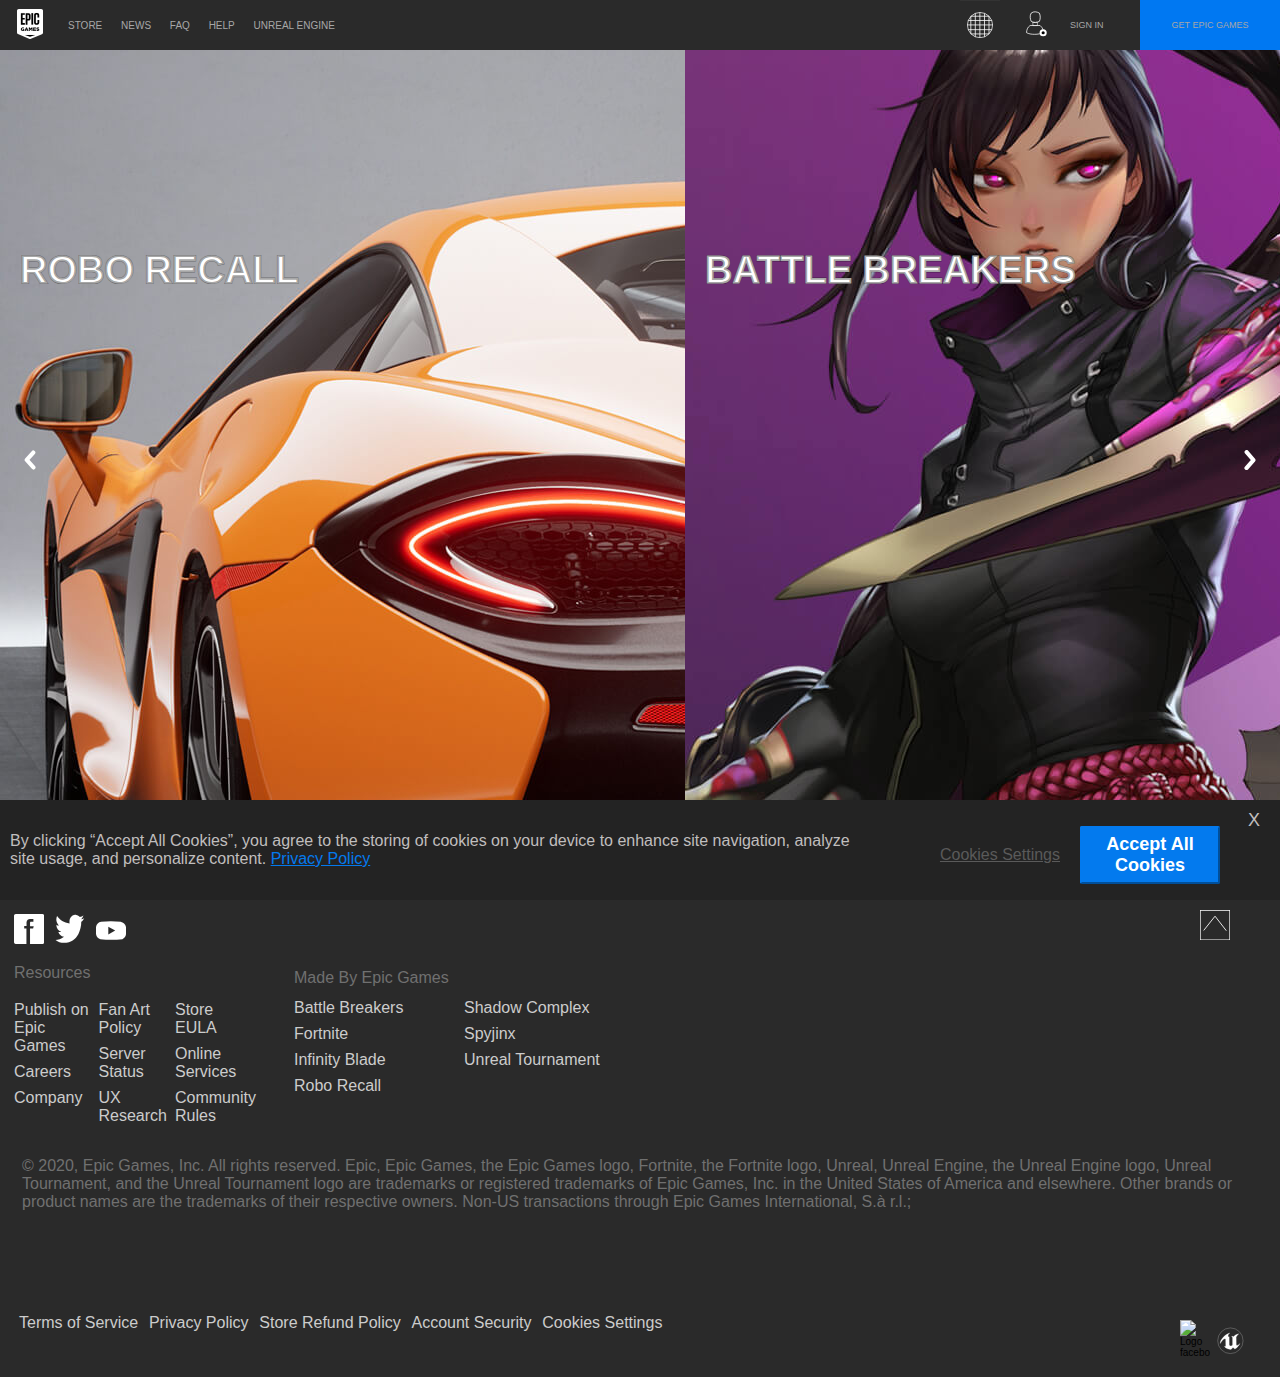
==== commit c01926e7: "16 enero" ====
--- a/index.html
+++ b/index.html
@@ -24,7 +24,7 @@
         <header>
             <a class="header__ImgLogoEpicGames" href="https://www.epicgames.com/store/en-US/?lang=en-US">
                 <picture>
-                    <img src="images/logoEpicGames.svg" title="Epic Games" alt="Logo Epic games">
+                    <img src="images/logoEpicGamesOptimizado.svg" title="Epic Games" alt="Logo Epic games">
                 </picture>
             </a>
             <input type="checkbox" id="openOffCanvas" >
@@ -84,7 +84,7 @@
                     <picture>
                         <img src="images/user.svg"  alt="Sign In">
                     </picture>
-                    <a href="https://www.epicgames.com/id/login?productName=epic-games&lang=en_US&redirectUrl=https%3A%2F%2Fwww.epicgames.com%2Fsite%2Fen-US%2Fhome&client_id=5a6fcd3b82e04f8fa0065253835c5221&noHostRedirect=true" title="Sig In">Sign In </a>
+                    <a href="login.html" title="Sig In">Sign In </a>
                 </div>
                 <div class="header__GetEpicGames" >
                     <a href="https://launcher-public-service-prod06.ol.epicgames.com/launcher/api/installer/download/EpicGamesLauncherInstaller.msi" title="Get Epic Games">get epic games</a>
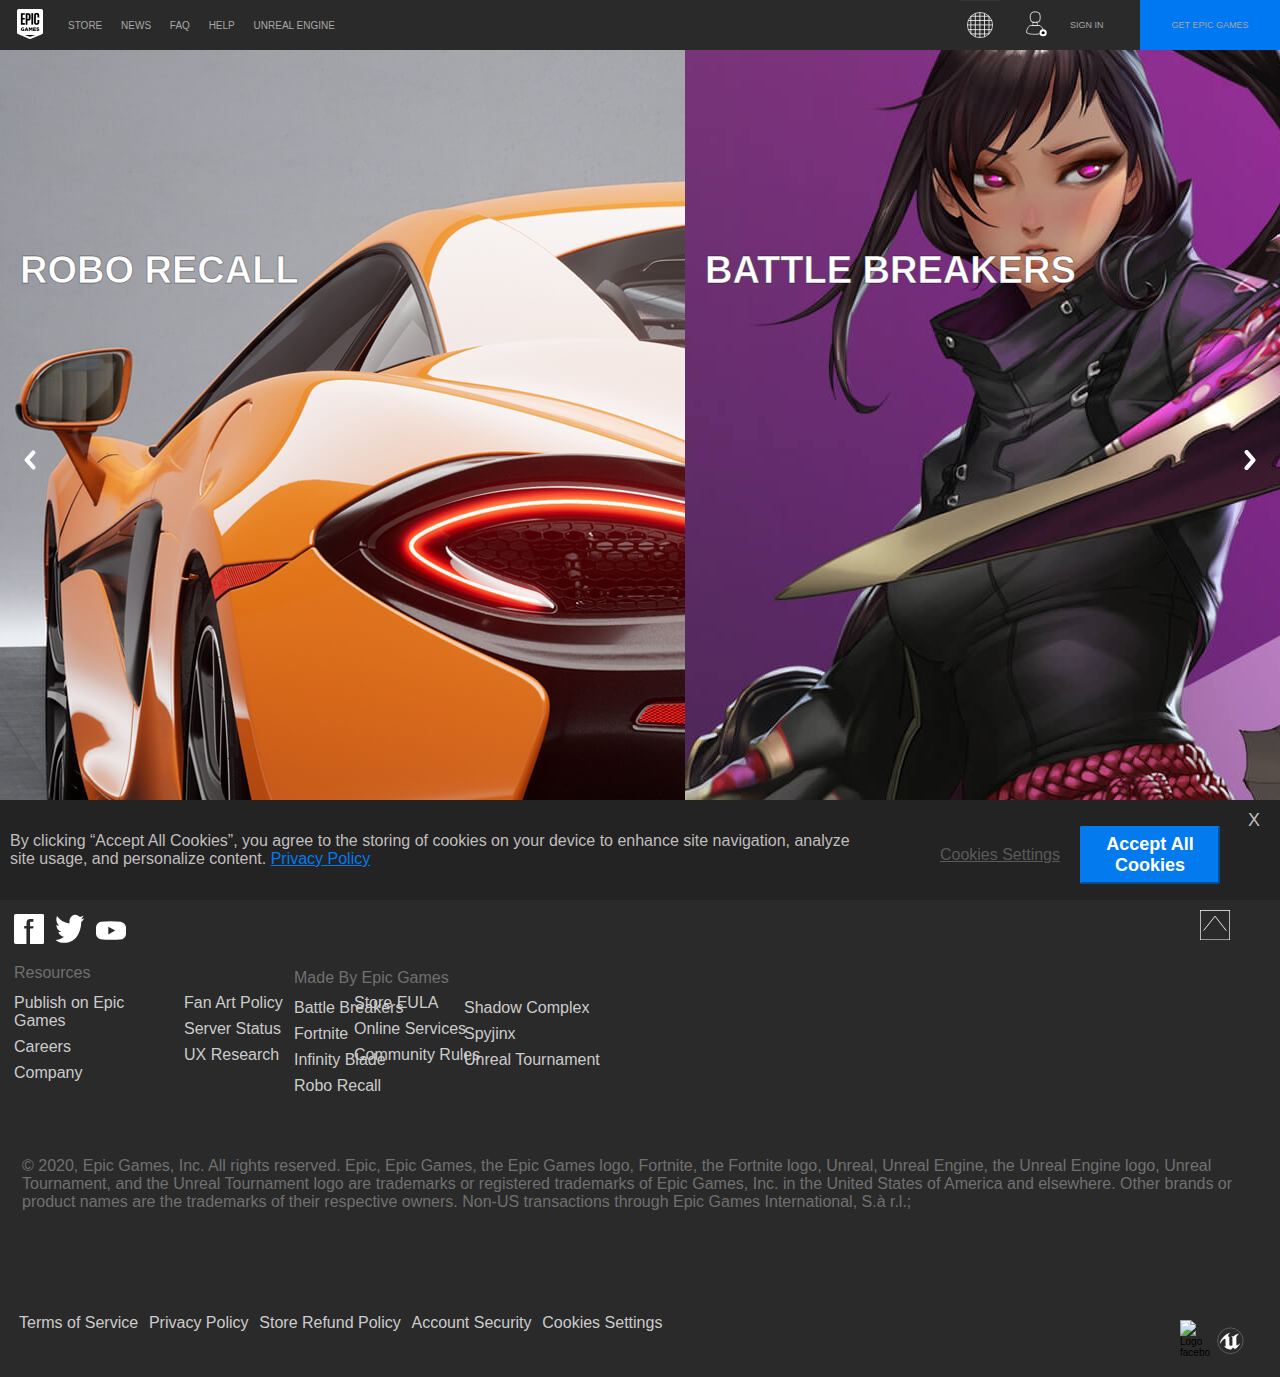
==== commit e9641e53: "edit readme" ====
--- a/index.html
+++ b/index.html
@@ -4,10 +4,6 @@
     <meta charset="UTF-8">
     <meta name="viewport" content="width=device-width, initial-scale=1.0">
     <title>Epic Games | Home</title>
-    <!-- <link rel="stylesheet" href="css/headerMaxWidth_600Px.css" media="(max-width: 600px)" />
-    <link rel="stylesheet" href="css/headerMin601PxMax900Px.css" media="(min-width: 601px) and (max-width: 900px)" />
-    <link rel="stylesheet" href="css/headerMin901PxMax1200Px.css" media="(min-width: 901px) and (max-width: 1200px)" />
-    <link rel="stylesheet" href="css/headerMin1201Px.css" media="(min-width: 1201px)"/> -->
     <link rel="stylesheet" href="css/html.css" />
     <link rel="stylesheet" href="css/headerMaxWidth_767_Px.css" media="(max-width: 767px)"/>
     <link rel="stylesheet" href="css/headerMinWidth_768_Px.css" media="(min-width: 768px)"/>
@@ -84,7 +80,7 @@
                     <picture>
                         <img src="images/user.svg"  alt="Sign In">
                     </picture>
-                    <a href="login.html" title="Sig In">Sign In </a>
+                    <a href="./login.html" title="Sig In">Sign In </a>
                 </div>
                 <div class="header__GetEpicGames" >
                     <a href="https://launcher-public-service-prod06.ol.epicgames.com/launcher/api/installer/download/EpicGamesLauncherInstaller.msi" title="Get Epic Games">get epic games</a>
@@ -137,7 +133,7 @@
                 <a href="https://www.youtube.com/user/epicgamesinc"><img src='images/logoYoutube.svg' alt='Logo youtube'></a>
             </figure>
             <picture id="footer__BackFooter" class="footer__BackFooter" onclick="backFooter()">
-                <img src="images/downFooter.svg">
+                <img src="images/downFooter.svg" alt="Click and down the footer">
             </picture>
             <div class="footer__ResourcesDiv">
                 <span>Resources</span>
--- a/css/footerMinWidth_401_PxMax_767_Px.css
+++ b/css/footerMinWidth_401_PxMax_767_Px.css
@@ -98,7 +98,7 @@
 }
 .footer__ResourcesDiv {
   display: grid;
-  grid-template: 30px 1fr / 170 170px 170px;
+  grid-template: 30px 1fr / 170px 170px 170px;
   grid-template-areas: ' ResourcesSpan . . '
                        ' ResourcesUl01 ResourcesUl02 ResourcesUl03' ; 
 }
--- a/css/footerMinWidth_768_Px.css
+++ b/css/footerMinWidth_768_Px.css
@@ -105,7 +105,7 @@
 }
 .footer__ResourcesDiv {
   display: grid;
-  grid-template: 30px 1fr / 170 170px 170px;
+  grid-template: 30px 1fr / 170px 170px 170px;
   grid-template-areas: ' ResourcesSpan . . '
                        ' ResourcesUl01 ResourcesUl02 ResourcesUl03' ; 
 }
--- a/css/sectionAnimation.css
+++ b/css/sectionAnimation.css
@@ -62,14 +62,13 @@
     z-index: 120;
     position: relative;
     bottom: 70vh;
-    align-self: left;
     justify-self: left;
     margin-left: 20px;   
 }
 .section__Animation > a span {  
     font-size: 3.8em;  
     -webkit-text-stroke: 1px rgba(0, 0, 0, 0.37);
-    font-weight: 1000;
+    font-weight: 900;
     line-height: .900em;
 
 }
